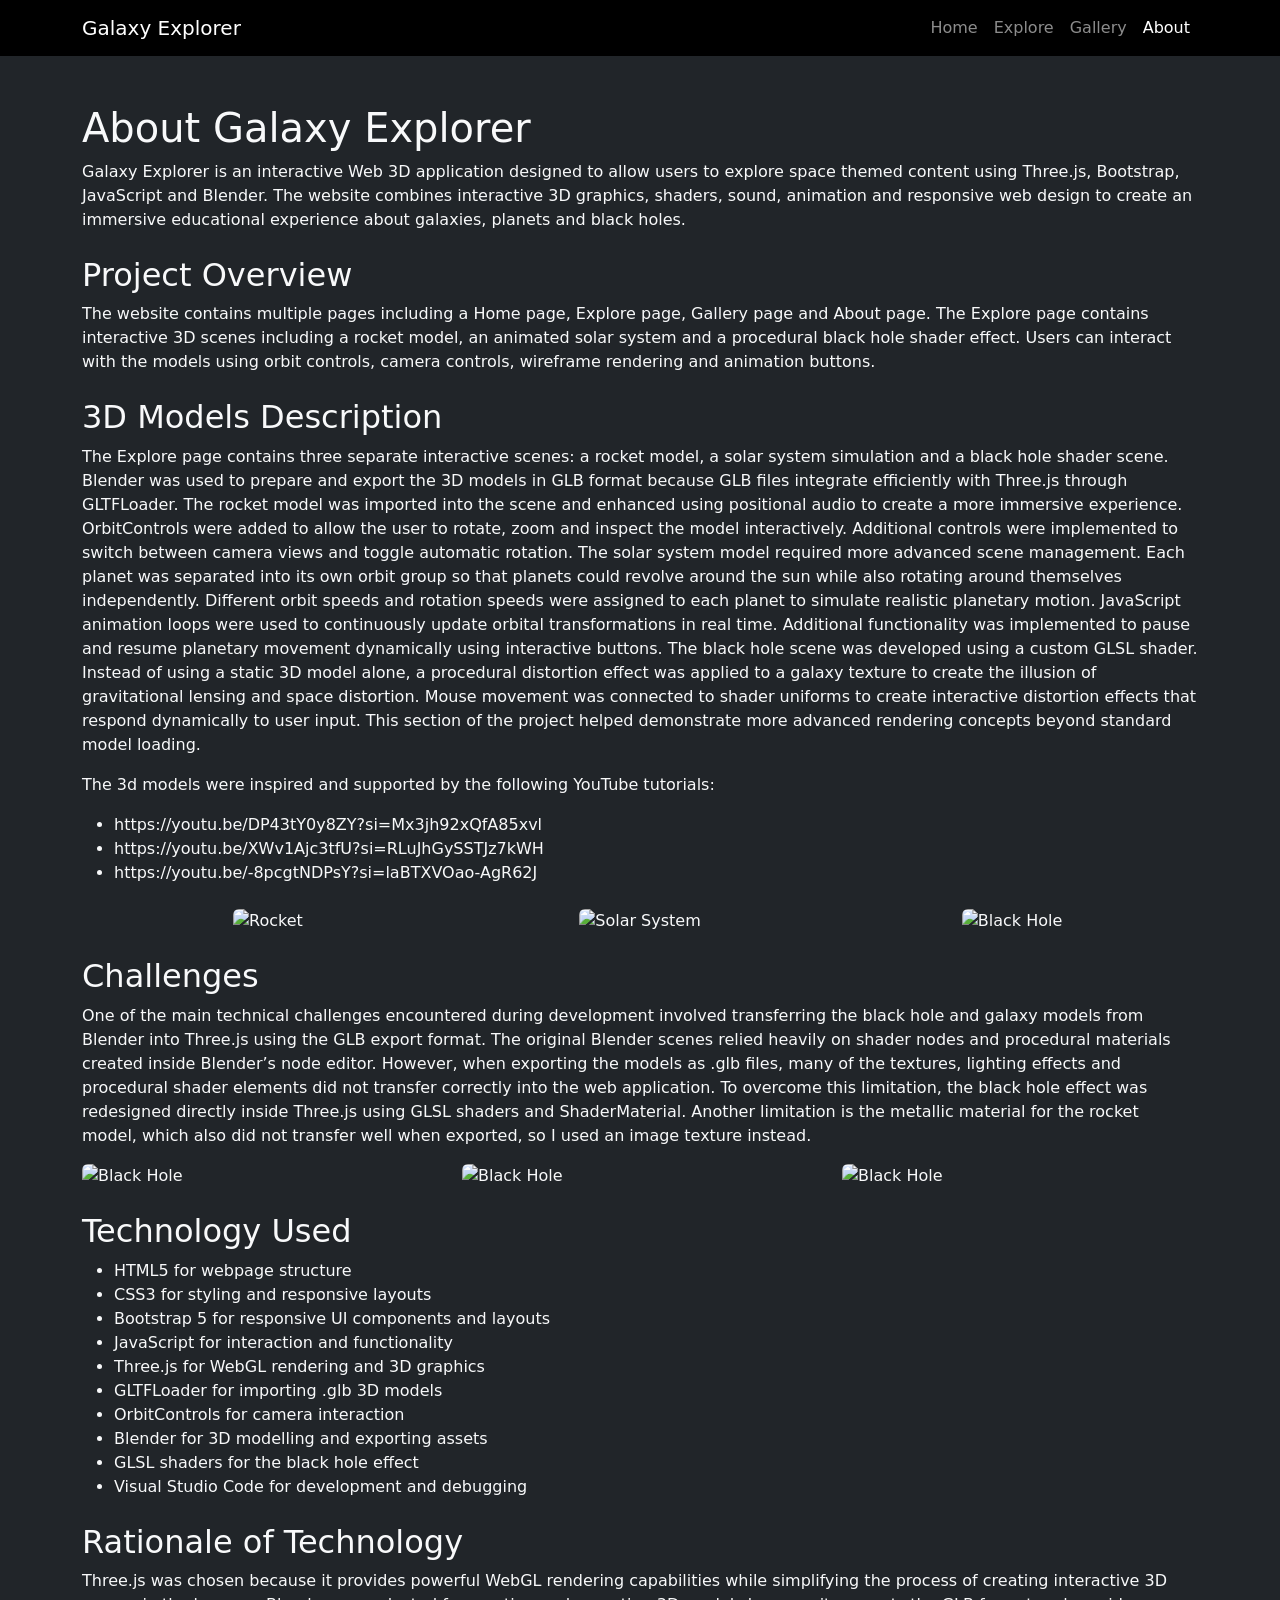
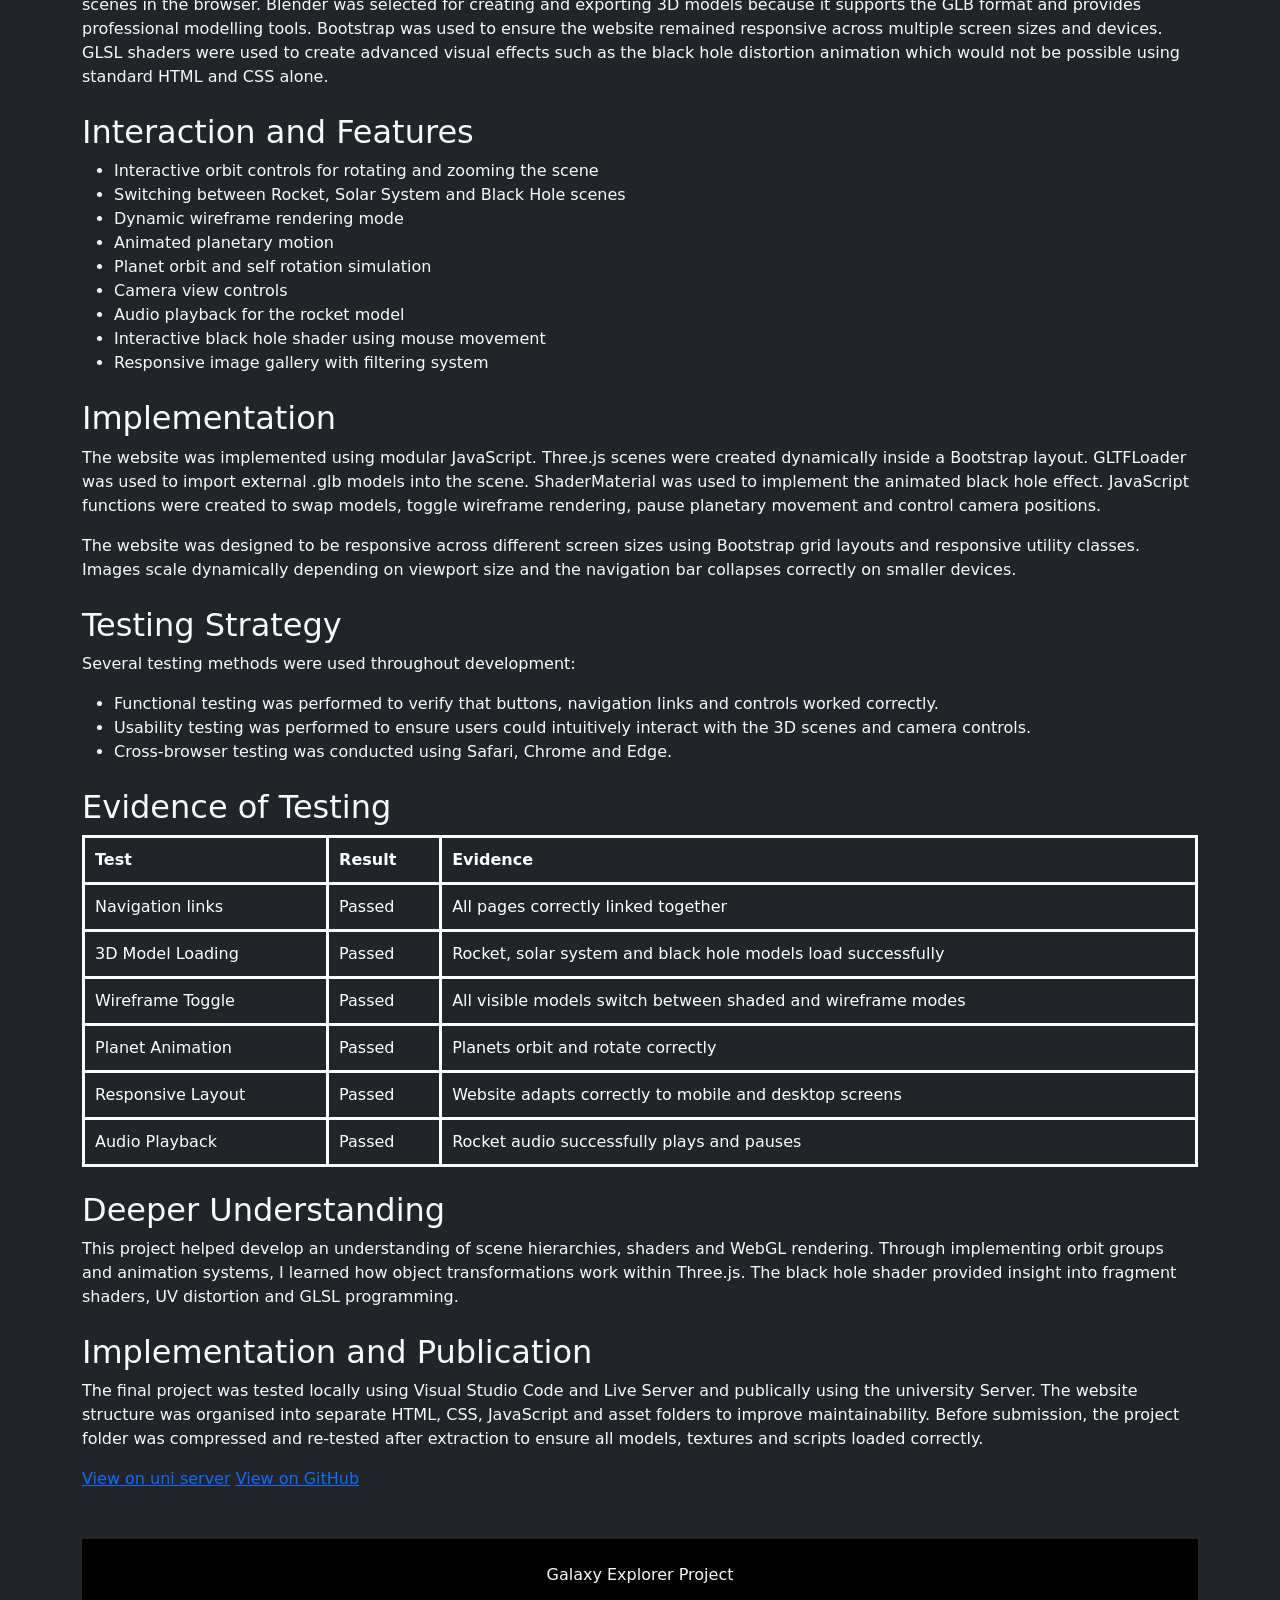
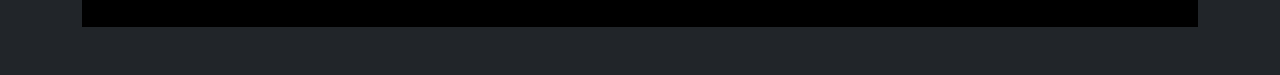
==== about.html @ fb9843b3 "Add files via upload" ====
<!DOCTYPE html>
<html lang="en">

<head>

<meta charset="UTF-8">
<meta name="viewport" content="width=device-width, initial-scale=1.0">

<title>About - Galaxy Explorer</title>

<link href="https://cdn.jsdelivr.net/npm/bootstrap@5.3.2/dist/css/bootstrap.min.css" rel="stylesheet">
<link rel="stylesheet" href="css/style.css">

<style>

img {
  transition: transform 0.3s ease;
  cursor: pointer;
}

img.clicked {
  transform: scale(1.4);
}

table {
  border-collapse: collapse;
  width: 100%;
}

table.table-bordered th,
table.table-bordered td {
  border: 3px solid white;
  padding: 10px;
  text-align: left;
}

</style>

</head>

<body class="bg-dark text-light">

<!-- NAVBAR -->
<nav class="navbar navbar-expand-lg navbar-dark bg-black">

<div class="container">

<a class="navbar-brand" href="index.html">
Galaxy Explorer
</a>

<button class="navbar-toggler"
type="button"
data-bs-toggle="collapse"
data-bs-target="#nav">

<span class="navbar-toggler-icon"></span>

</button>

<div class="collapse navbar-collapse" id="nav">

<ul class="navbar-nav ms-auto">

<li class="nav-item">
<a class="nav-link" href="index.html">Home</a>
</li>

<li class="nav-item">
<a class="nav-link" href="explore.html">Explore</a>
</li>

<li class="nav-item">
<a class="nav-link" href="gallery.html">Gallery</a>
</li>

<li class="nav-item">
<a class="nav-link active" href="about.html">About</a>
</li>

</ul>

</div>

</div>

</nav>

<!-- HEADER -->
<div class="container my-5">

<h1>About Galaxy Explorer</h1>

<p>
Galaxy Explorer is an interactive Web 3D application designed to allow users to explore space themed content using Three.js, Bootstrap, JavaScript and Blender. The website combines interactive 3D graphics, shaders, sound, animation and responsive web design to create an immersive educational experience about galaxies, planets and black holes.
</p>

<div class="mt-4"></div>

<h2>Project Overview</h2>

<p>
The website contains multiple pages including a Home page, Explore page, Gallery page and About page. The Explore page contains interactive 3D scenes including a rocket model, an animated solar system and a procedural black hole shader effect. Users can interact with the models using orbit controls, camera controls, wireframe rendering and animation buttons.
</p>

<div class="mt-4"></div>

<h2>3D Models Description</h2>

<p>
The Explore page contains three separate interactive scenes: a rocket model, a solar system simulation and a black hole shader scene. Blender was used to prepare and export the 3D models in GLB format because GLB files integrate efficiently with Three.js through GLTFLoader.
The rocket model was imported into the scene and enhanced using positional audio to create a more immersive experience. OrbitControls were added to allow the user to rotate, zoom and inspect the model interactively. Additional controls were implemented to switch between camera views and toggle automatic rotation.
The solar system model required more advanced scene management. Each planet was separated into its own orbit group so that planets could revolve around the sun while also rotating around themselves independently. Different orbit speeds and rotation speeds were assigned to each planet to simulate realistic planetary motion. JavaScript animation loops were used to continuously update orbital transformations in real time. Additional functionality was implemented to pause and resume planetary movement dynamically using interactive buttons.
The black hole scene was developed using a custom GLSL shader. Instead of using a static 3D model alone, a procedural distortion effect was applied to a galaxy texture to create the illusion of gravitational lensing and space distortion. Mouse movement was connected to shader uniforms to create interactive distortion effects that respond dynamically to user input. This section of the project helped demonstrate more advanced rendering concepts beyond standard model loading.
</p>

<p>
The 3d models were inspired and supported by the following YouTube tutorials:
</p>

<ul>
<li>https://youtu.be/DP43tY0y8ZY?si=Mx3jh92xQfA85xvl</li>
<li>https://youtu.be/XWv1Ajc3tfU?si=RLuJhGySSTJz7kWH</li>
<li>https://youtu.be/-8pcgtNDPsY?si=laBTXVOao-AgR62J</li>
</ul>

<div class="container text-center my-4">

<div class="row">

<div class="col-md-4">
<img src="assets/rocket_model.png" class="img-fluid rounded" alt="Rocket">
</div>

<div class="col-md-4">
<img src="assets/solarSystem.png" class="img-fluid rounded" alt="Solar System">
</div>

<div class="col-md-4">
<img src="assets/blackHole_preview.png" class="img-fluid rounded" alt="Black Hole">
</div>

</div>

</div>

<div class="mt-4"></div>

<h2>Challenges</h2>
<p> One of the main technical challenges encountered during development involved transferring the black hole and galaxy models from Blender into Three.js using the GLB export format. The original Blender scenes relied heavily on shader nodes and procedural materials created inside Blender’s node editor. However, when exporting the models as .glb files, many of the textures, lighting effects and procedural shader elements did not transfer correctly into the web application.
    To overcome this limitation, the black hole effect was redesigned directly inside Three.js using GLSL shaders and ShaderMaterial. Another limitation is the metallic material for the rocket model, which also did not transfer well when exported, so I used an image texture instead.
</p>
<div class="row">
<div class="col-md-4">
<img src="assets/firstBlackHole.png" class="img-fluid rounded" alt="Black Hole">
</div>
<div class="col-md-4">
<img src="assets/metallic_rocket.png" class="img-fluid rounded" alt="Black Hole">
</div>
<div class="col-md-4">
<img src="assets/blackHole model.png" class="img-fluid rounded" alt="Black Hole">
</div>
</div>
<div class="mt-4"></div>

<h2>Technology Used</h2>

<ul>

<li>HTML5 for webpage structure</li>
<li>CSS3 for styling and responsive layouts</li>
<li>Bootstrap 5 for responsive UI components and layouts</li>
<li>JavaScript for interaction and functionality</li>
<li>Three.js for WebGL rendering and 3D graphics</li>
<li>GLTFLoader for importing .glb 3D models</li>
<li>OrbitControls for camera interaction</li>
<li>Blender for 3D modelling and exporting assets</li>
<li>GLSL shaders for the black hole effect</li>
<li>Visual Studio Code for development and debugging</li>

</ul>

<div class="mt-4"></div>

<h2>Rationale of Technology</h2>

<p>
Three.js was chosen because it provides powerful WebGL rendering capabilities while simplifying the process of creating interactive 3D scenes in the browser. Blender was selected for creating and exporting 3D models because it supports the GLB format and provides professional modelling tools. Bootstrap was used to ensure the website remained responsive across multiple screen sizes and devices. GLSL shaders were used to create advanced visual effects such as the black hole distortion animation which would not be possible using standard HTML and CSS alone.
</p>

<div class="mt-4"></div>

<h2>Interaction and Features</h2>

<ul>

<li>Interactive orbit controls for rotating and zooming the scene</li>
<li>Switching between Rocket, Solar System and Black Hole scenes</li>
<li>Dynamic wireframe rendering mode</li>
<li>Animated planetary motion</li>
<li>Planet orbit and self rotation simulation</li>
<li>Camera view controls</li>
<li>Audio playback for the rocket model</li>
<li>Interactive black hole shader using mouse movement</li>
<li>Responsive image gallery with filtering system</li>

</ul>

<div class="mt-4"></div>

<h2>Implementation</h2>

<p>
The website was implemented using modular JavaScript. Three.js scenes were created dynamically inside a Bootstrap layout. GLTFLoader was used to import external .glb models into the scene. ShaderMaterial was used to implement the animated black hole effect. JavaScript functions were created to swap models, toggle wireframe rendering, pause planetary movement and control camera positions.
</p>

<p>
The website was designed to be responsive across different screen sizes using Bootstrap grid layouts and responsive utility classes. Images scale dynamically depending on viewport size and the navigation bar collapses correctly on smaller devices.
</p>

<div class="mt-4"></div>

<h2>Testing Strategy</h2>

<p>
Several testing methods were used throughout development:
</p>

<ul>

<li>Functional testing was performed to verify that buttons, navigation links and controls worked correctly.</li>

<li>Usability testing was performed to ensure users could intuitively interact with the 3D scenes and camera controls.</li>

<li>Cross-browser testing was conducted using Safari, Chrome and Edge.</li>





</ul>

<div class="mt-4"></div>

<h2>Evidence of Testing</h2>

<table class="table table-bordered table-dark">

<thead>

<tr>
<th>Test</th>
<th>Result</th>
<th>Evidence</th>
</tr>

</thead>

<tbody>

<tr>
<td>Navigation links</td>
<td>Passed</td>
<td>All pages correctly linked together</td>
</tr>

<tr>
<td>3D Model Loading</td>
<td>Passed</td>
<td>Rocket, solar system and black hole models load successfully</td>
</tr>

<tr>
<td>Wireframe Toggle</td>
<td>Passed</td>
<td>All visible models switch between shaded and wireframe modes</td>
</tr>

<tr>
<td>Planet Animation</td>
<td>Passed</td>
<td>Planets orbit and rotate correctly</td>
</tr>

<tr>
<td>Responsive Layout</td>
<td>Passed</td>
<td>Website adapts correctly to mobile and desktop screens</td>
</tr>

<tr>
<td>Audio Playback</td>
<td>Passed</td>
<td>Rocket audio successfully plays and pauses</td>
</tr>

</tbody>

</table>

<div class="mt-4"></div>

<h2>Deeper Understanding</h2>

<p>
This project helped develop an understanding of scene hierarchies, shaders and WebGL rendering. Through implementing orbit groups and animation systems, I learned how object transformations work within Three.js. The black hole shader provided insight into fragment shaders, UV distortion and GLSL programming. 

<div class="mt-4"></div>

<h2>Implementation and Publication</h2>

<p>
The final project was tested locally using Visual Studio Code and Live Server and publically using the university Server. The website structure was organised into separate HTML, CSS, JavaScript and asset folders to improve maintainability. Before submission, the project folder was compressed and re-tested after extraction to ensure all models, textures and scripts loaded correctly.

</p>

<a href="http://users.sussex.ac.uk/~nd364/3dapp/3dwebappsCoursework">View on uni server</a>



<a href="https://github.com/nd364/Galaxy_explorer.git">View on GitHub</a>


<!-- FOOTER -->
<footer class="bg-black text-center p-4 mt-5">

<p>Galaxy Explorer Project</p>

</footer>

<!-- IMAGE CLICK SCRIPT -->
<script>

document.querySelectorAll('img').forEach(img => {

  img.addEventListener('click', function() {

    this.classList.toggle('clicked');

  });

});

</script>

<script src="https://cdn.jsdelivr.net/npm/bootstrap@5.3.2/dist/js/bootstrap.bundle.min.js"></script>

</body>
</html>
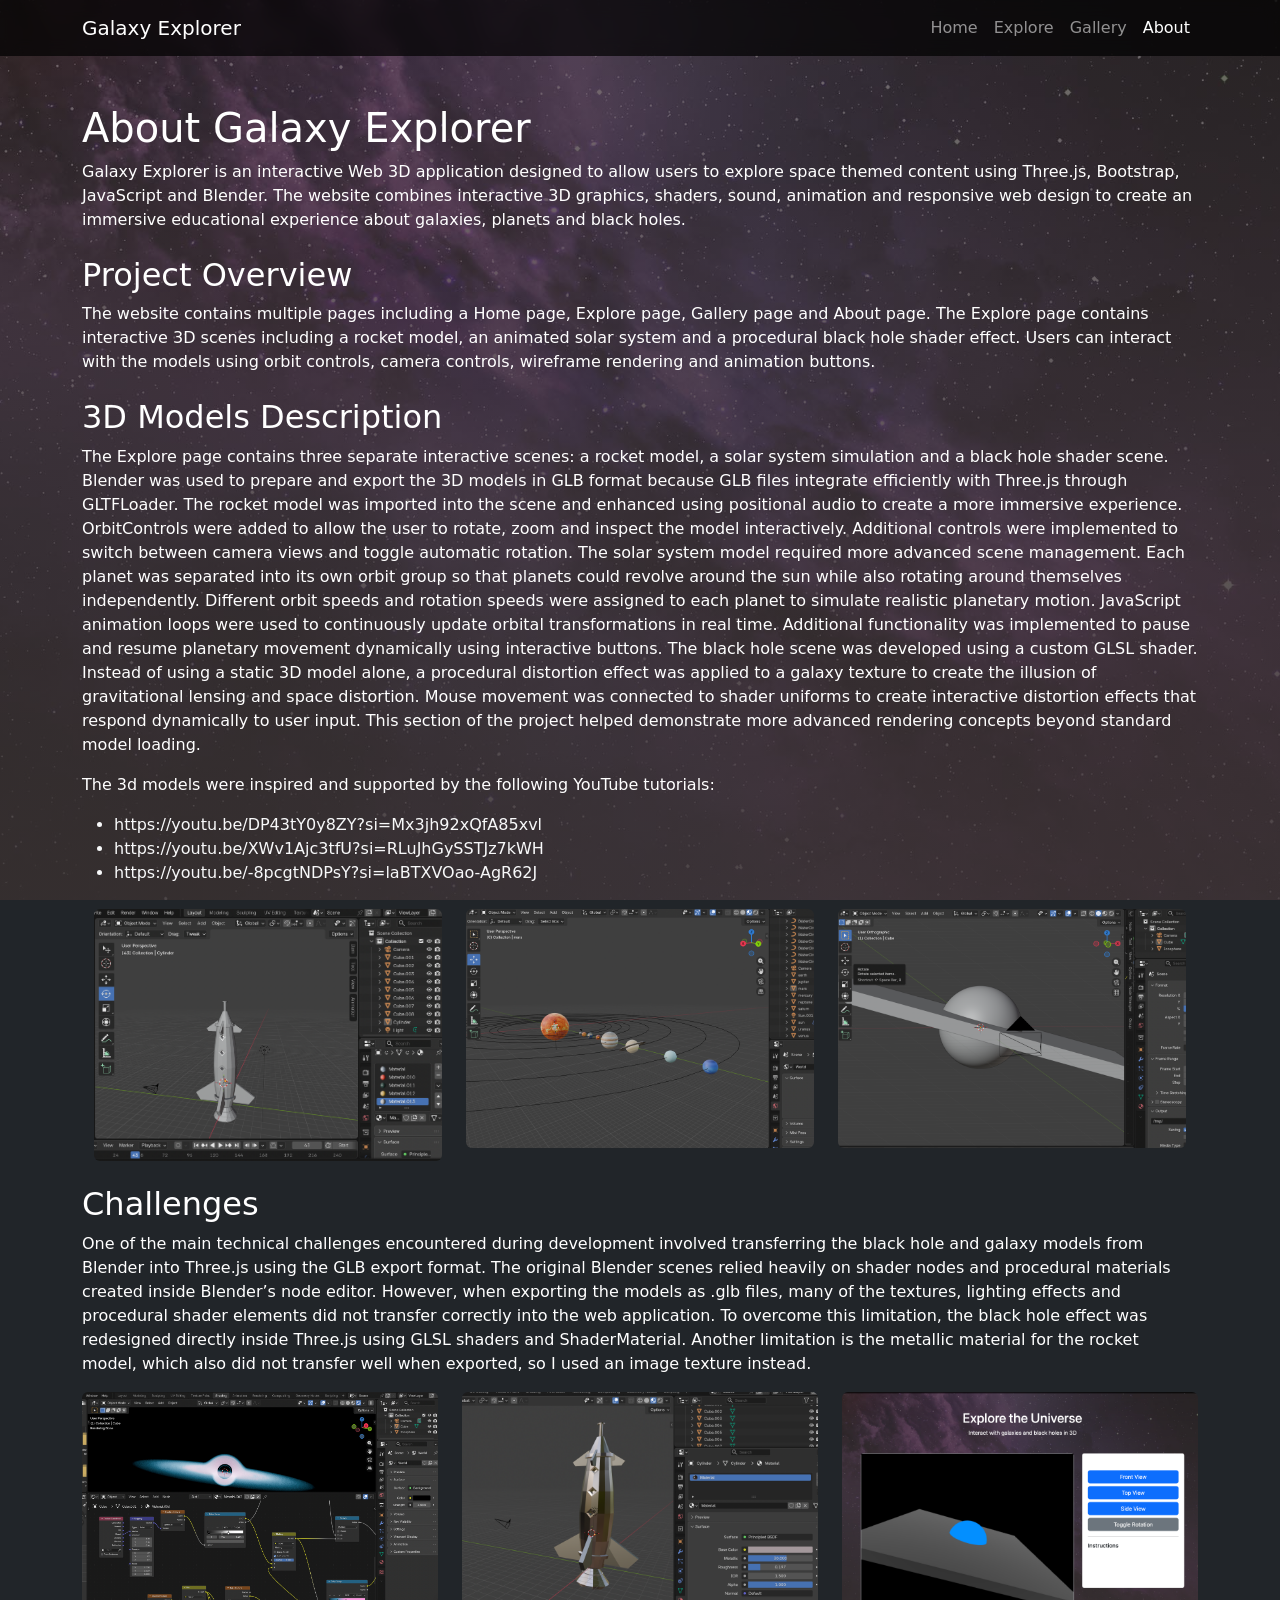
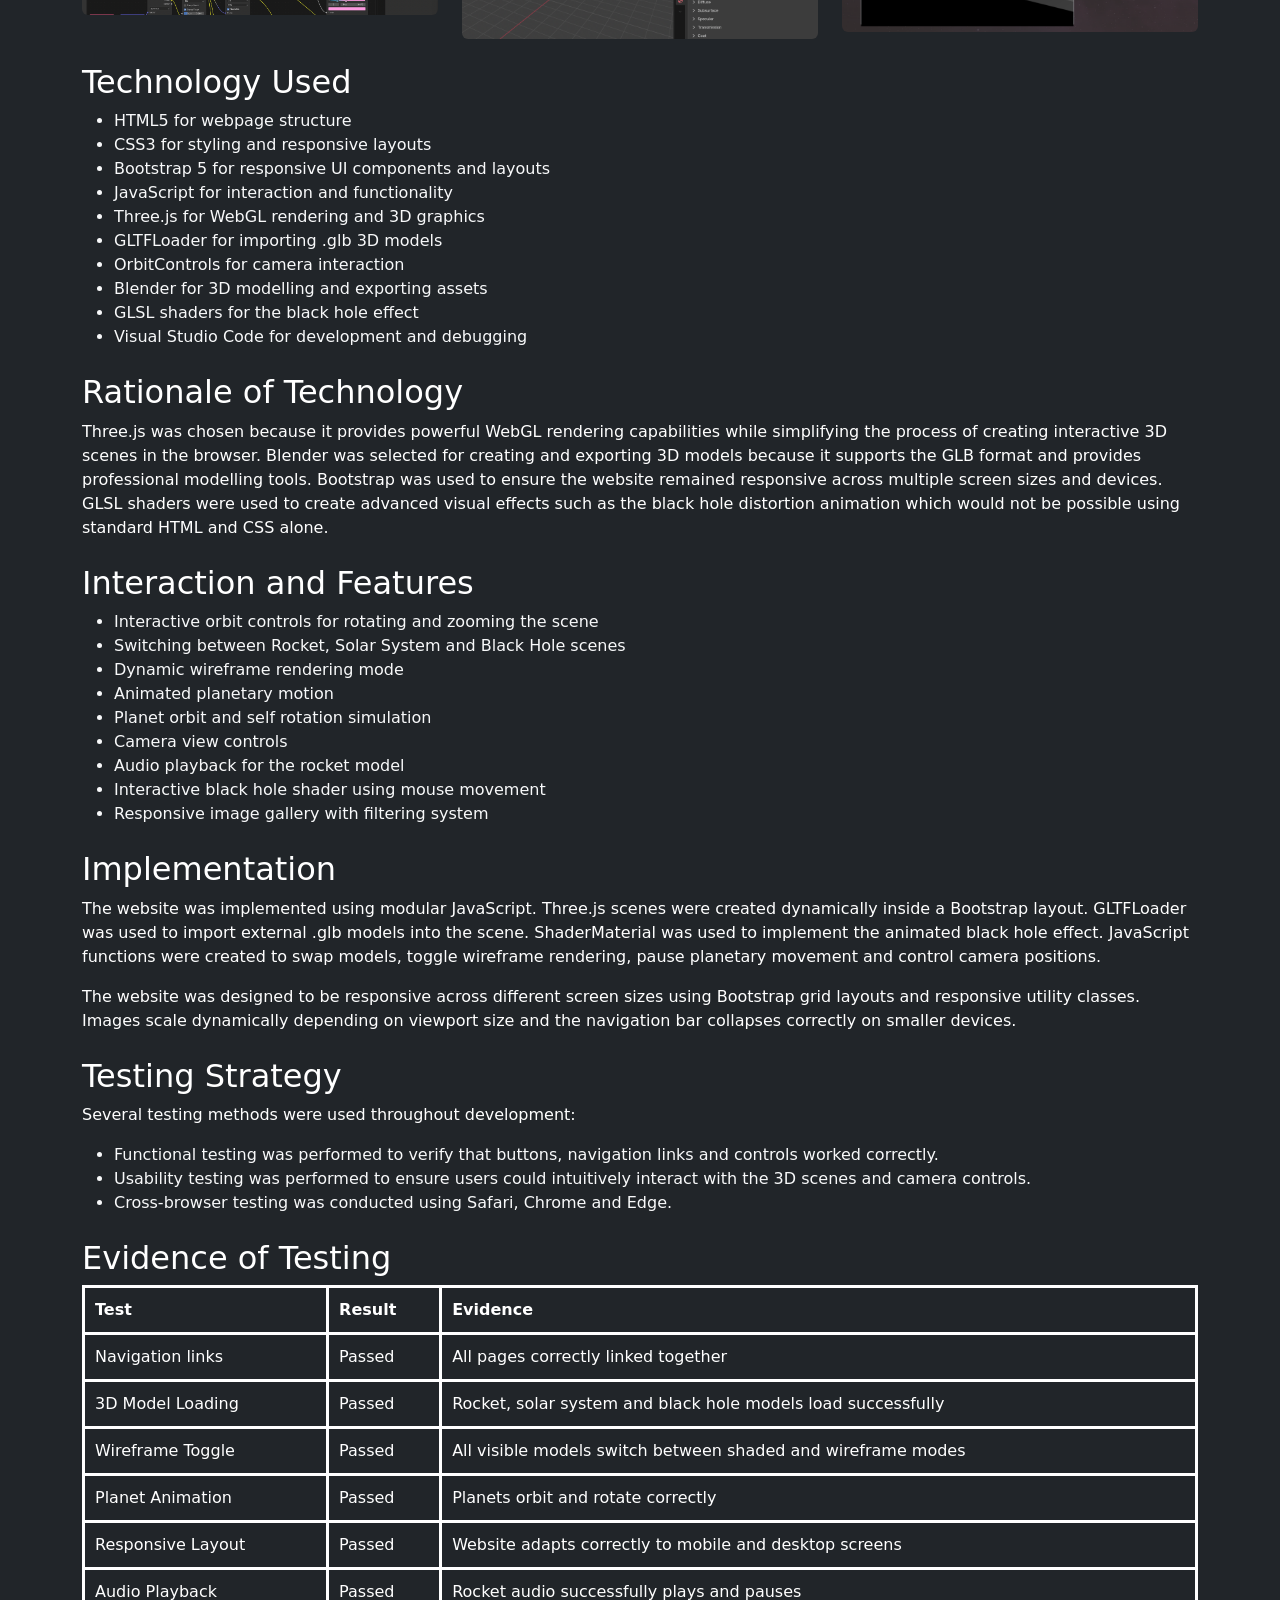
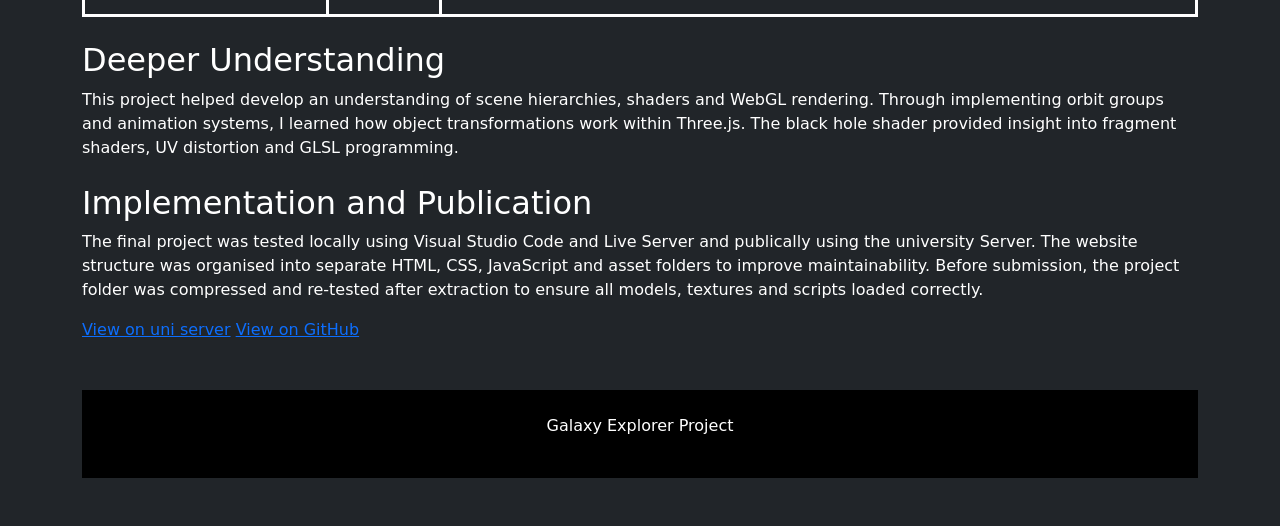
==== commit 545aba94: "Update about.html" ====
--- a/about.html
+++ b/about.html
@@ -318,7 +318,7 @@
 
 
 
-<a href="https://github.com/nd364/Galaxy_explorer.git">View on GitHub</a>
+<a href="https://nd364.github.io/Galaxy_explorer/">View on GitHub</a>
 
 
 <!-- FOOTER -->
@@ -346,4 +346,4 @@
 <script src="https://cdn.jsdelivr.net/npm/bootstrap@5.3.2/dist/js/bootstrap.bundle.min.js"></script>
 
 </body>
-</html>+</html>
--- a/css/style.css
+++ b/css/style.css
@@ -0,0 +1,23 @@
+/* GLOBAL BACKGROUND */
+body {
+  background: 
+    linear-gradient(rgba(55, 48, 48, 0.7), rgba(58, 51, 51, 0.9)),
+    url("../assets/background.jpg");
+    
+  background-size: cover;
+  background-position: center;
+  background-attachment: fixed;
+  color: white;
+}
+
+/* NAVBAR */
+.navbar {
+  background: rgba(0,0,0,0.7) !important;
+  backdrop-filter: blur(8px);
+}
+
+/* OPTIONAL: improve readability */
+h1, h2, h3, h4, h5, p {
+  color: white;
+}
+
